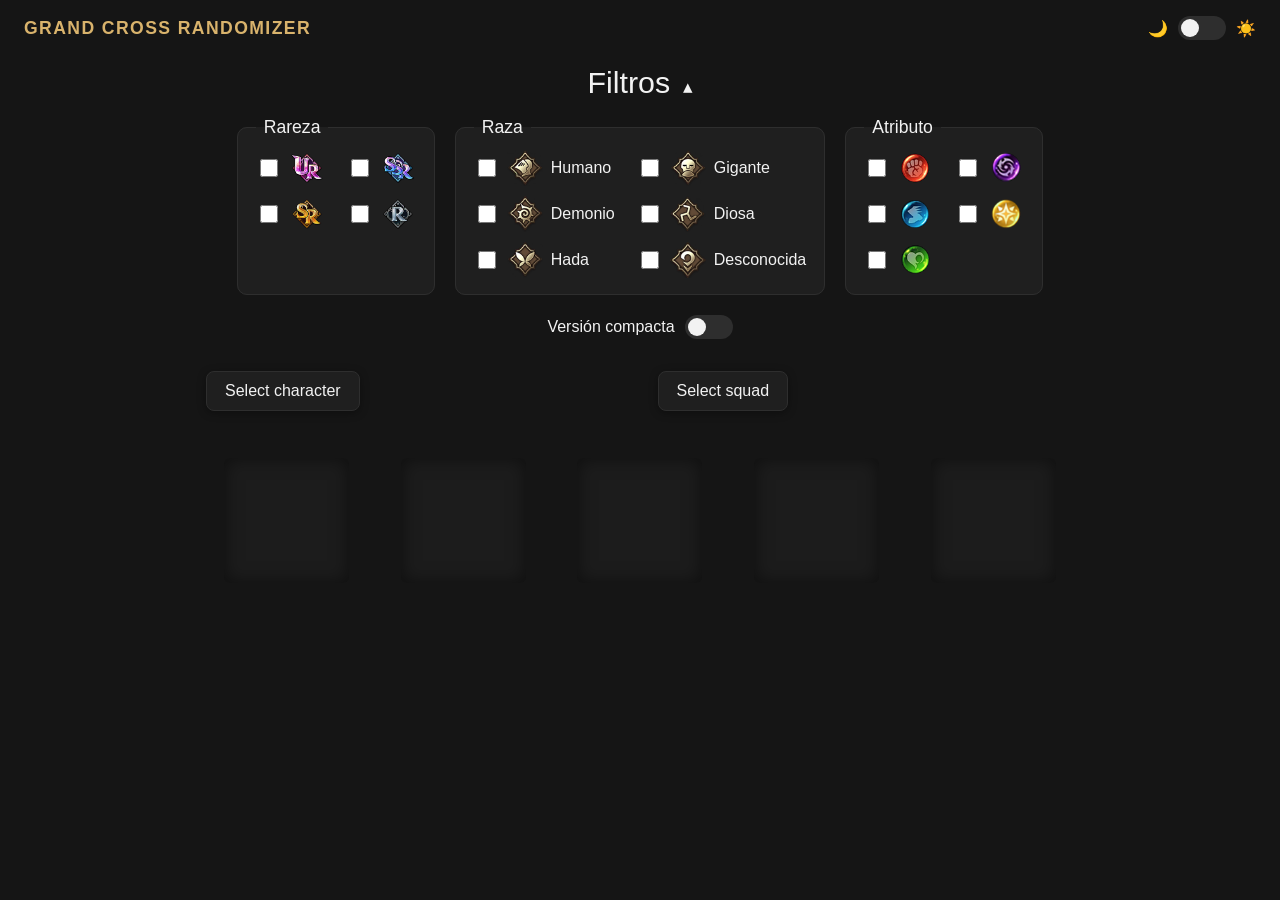
==== index.html @ ba26edfc "Mover archivos a la raiz" ====
<!DOCTYPE html>
<html lang="es" data-theme="dark">
<head>
  <meta charset="UTF-8">
  <meta name="viewport" content="width=device-width, initial-scale=1">
  <title>SDS Grand Cross Randomizer</title>
  <link rel="icon" href="data:image/svg+xml,%3Csvg xmlns=%27http://www.w3.org/2000/svg%27 viewBox=%270 0 32 32%27%3E%3Ccircle cx=%2716%27 cy=%2716%27 r=%2714%27 fill=%27%23d9b36c%27/%3E%3C/svg%3E">
  <link rel="stylesheet" href="css/styles.css">
  <!-- type="module" permite usar import/export en main.js -->
  <script type="module" src="js/main.js" defer></script>
</head>
<body>
  <header class="topbar">
    <h1>Grand Cross Randomizer</h1>
    <label class="theme-switch" title="Cambiar tema">
      <span aria-hidden="true">🌙</span>
      <input type="checkbox" id="theme-toggle" aria-label="Modo claro">
      <span class="slider"></span>
      <span aria-hidden="true">☀️</span>
    </label>
  </header>

  <main>
    <!-- Panel de filtros (las casillas se generan desde js/ui.js) -->
    <section>
      <button id="filters-toggle" class="filters-heading" aria-expanded="true">
        Filtros <span class="chevron">▴</span>
      </button>
      <div id="filters-panel" class="filters-panel">
        <fieldset class="filter-group" id="filter-grade"><legend>Rareza</legend></fieldset>
        <fieldset class="filter-group" id="filter-race"><legend>Raza</legend></fieldset>
        <fieldset class="filter-group" id="filter-attribute"><legend>Atributo</legend></fieldset>
      </div>
    </section>

    <label class="compact-row">
      <span>Versión compacta</span>
      <input type="checkbox" id="compact-toggle">
      <span class="slider"></span>
    </label>

    <!-- Fila de botones: comodín a la izquierda, escuadrón a la derecha -->
    <div class="actions">
      <button id="wildcard-btn" class="btn">Select character</button>
      <button id="squad-btn" class="btn">Select squad</button>
    </div>

    <p id="notice" class="notice" role="status" aria-live="polite"></p>

    <!-- 5 casillas: la primera es el comodín, las otras 4 son los slots 1 a 4 -->
    <div id="team" class="team"></div>
  </main>
</body>
</html>
---- css/styles.css ----
/* Colores del tema: cambian según data-theme en <html> */
:root {
  --bg: #151515;
  --panel: #1f1f1f;
  --panel-border: #2e2e2e;
  --text: #f2f2f2;
  --muted: #9a9a9a;
  --accent: #d9b36c;
  --card-empty: #1c1c1c;
}
:root[data-theme="light"] {
  --bg: #f4f1ea;
  --panel: #ffffff;
  --panel-border: #ddd5c4;
  --text: #1f1b14;
  --muted: #6b6558;
  --accent: #a8741a;
  --card-empty: #e8e2d4;
}

* { box-sizing: border-box; }

body {
  margin: 0;
  min-height: 100vh;
  background: var(--bg);
  color: var(--text);
  font-family: 'Segoe UI', Roboto, Helvetica, Arial, sans-serif;
}

/* ---------- Barra superior ---------- */
.topbar {
  display: flex;
  justify-content: space-between;
  align-items: center;
  padding: 16px 24px;
}
.topbar h1 {
  margin: 0;
  font-size: 1.1rem;
  letter-spacing: 0.08em;
  text-transform: uppercase;
  color: var(--accent);
}

main {
  max-width: 900px;
  margin: 0 auto;
  padding: 0 16px 48px;
  display: flex;
  flex-direction: column;
  align-items: center;
}

/* ---------- Interruptores (tema y compacta) ---------- */
.theme-switch, .compact-row {
  display: flex;
  align-items: center;
  gap: 10px;
  cursor: pointer;
  position: relative;
}
.theme-switch input, .compact-row input {
  position: absolute;
  opacity: 0;
  width: 0;
  height: 0;
}
.slider {
  width: 48px;
  height: 24px;
  border-radius: 12px;
  background: var(--panel-border);
  position: relative;
  transition: background 0.2s;
}
.slider::after {
  content: '';
  position: absolute;
  top: 3px;
  left: 3px;
  width: 18px;
  height: 18px;
  border-radius: 50%;
  background: var(--text);
  transition: transform 0.2s;
}
input:checked + .slider { background: var(--accent); }
input:checked + .slider::after { transform: translateX(24px); }
input:focus-visible + .slider { outline: 2px solid var(--accent); outline-offset: 2px; }

.compact-row { margin: 20px 0 8px; }

/* ---------- Filtros ---------- */
.filters-heading {
  display: block;
  margin: 8px auto 16px;
  background: none;
  border: none;
  color: var(--text);
  font-size: 1.9rem;
  cursor: pointer;
}
.chevron { font-size: 1.2rem; margin-left: 4px; }

.filters-panel {
  display: flex;
  flex-wrap: wrap;
  justify-content: center;
  gap: 16px;
}
.filters-panel.hidden { display: none; }

.filter-group {
  background: var(--panel);
  border: 1px solid var(--panel-border);
  border-radius: 10px;
  padding: 12px 18px 16px;
  display: grid;
  grid-template-columns: repeat(2, auto);
  gap: 10px 22px;
  align-content: start;
  min-width: 150px;
}
.filter-group legend {
  padding: 0 8px;
  font-size: 1.1rem;
  color: var(--text);
}
#filter-race { grid-template-columns: repeat(2, auto); }

.filter-option {
  display: flex;
  align-items: center;
  gap: 8px;
  cursor: pointer;
}
.filter-option img { width: 36px; height: 36px; object-fit: contain; }
.filter-option input { width: 18px; height: 18px; accent-color: var(--accent); cursor: pointer; }

/* ---------- Botones principales ---------- */
.actions {
  width: 100%;
  display: flex;
  justify-content: space-between;
  align-items: center;
  margin-top: 24px;
  gap: 12px;
}
.btn {
  background: var(--panel);
  color: var(--text);
  border: 1px solid var(--panel-border);
  border-radius: 8px;
  padding: 10px 18px;
  font-size: 1rem;
  cursor: pointer;
  box-shadow: 0 2px 8px rgba(0, 0, 0, 0.35);
  transition: transform 0.1s, border-color 0.2s;
}
.btn:hover { border-color: var(--accent); }
.btn:active { transform: translateY(1px); }
/* El botón del escuadrón queda centrado bajo los 4 slots */
#squad-btn { margin: 0 auto; }

.notice {
  min-height: 1.4em;
  margin: 14px 0 0;
  color: var(--accent);
  font-size: 0.95rem;
  text-align: center;
}

/* ---------- Equipo ---------- */
.team {
  width: 100%;
  display: grid;
  grid-template-columns: repeat(5, minmax(0, 1fr));
  gap: 16px;
  margin-top: 12px;
}
.card-wrapper {
  display: flex;
  flex-direction: column;
  align-items: center;
  gap: 8px;
}
.card {
  width: 100%;
  max-width: 125px;
  aspect-ratio: 1;
  border-radius: 6px;
  overflow: hidden;
  background: var(--card-empty);
}
.card img { width: 100%; height: 100%; display: block; }
.card.empty { box-shadow: inset 0 0 18px rgba(0, 0, 0, 0.5); }

.card-name {
  margin: 0;
  min-height: 3.6em;
  width: 100%;
  max-width: 125px;
  font-size: 0.85rem;
  line-height: 1.2;
  color: var(--text);
  overflow-wrap: anywhere;
}
.team.compact .card-name { display: none; }

.reroll {
  width: 44px;
  height: 44px;
  border-radius: 8px;
  border: 1px solid var(--panel-border);
  background: var(--panel);
  cursor: pointer;
  display: grid;
  place-items: center;
}
.reroll:hover { border-color: var(--accent); }
.reroll img { width: 22px; height: 22px; }
:root[data-theme="light"] .reroll img { filter: invert(1); }

/* ---------- Pantallas pequeñas ---------- */
@media (max-width: 640px) {
  .team { grid-template-columns: repeat(3, minmax(0, 1fr)); }
  .actions { flex-direction: column; }
  #squad-btn { margin: 0; }
}
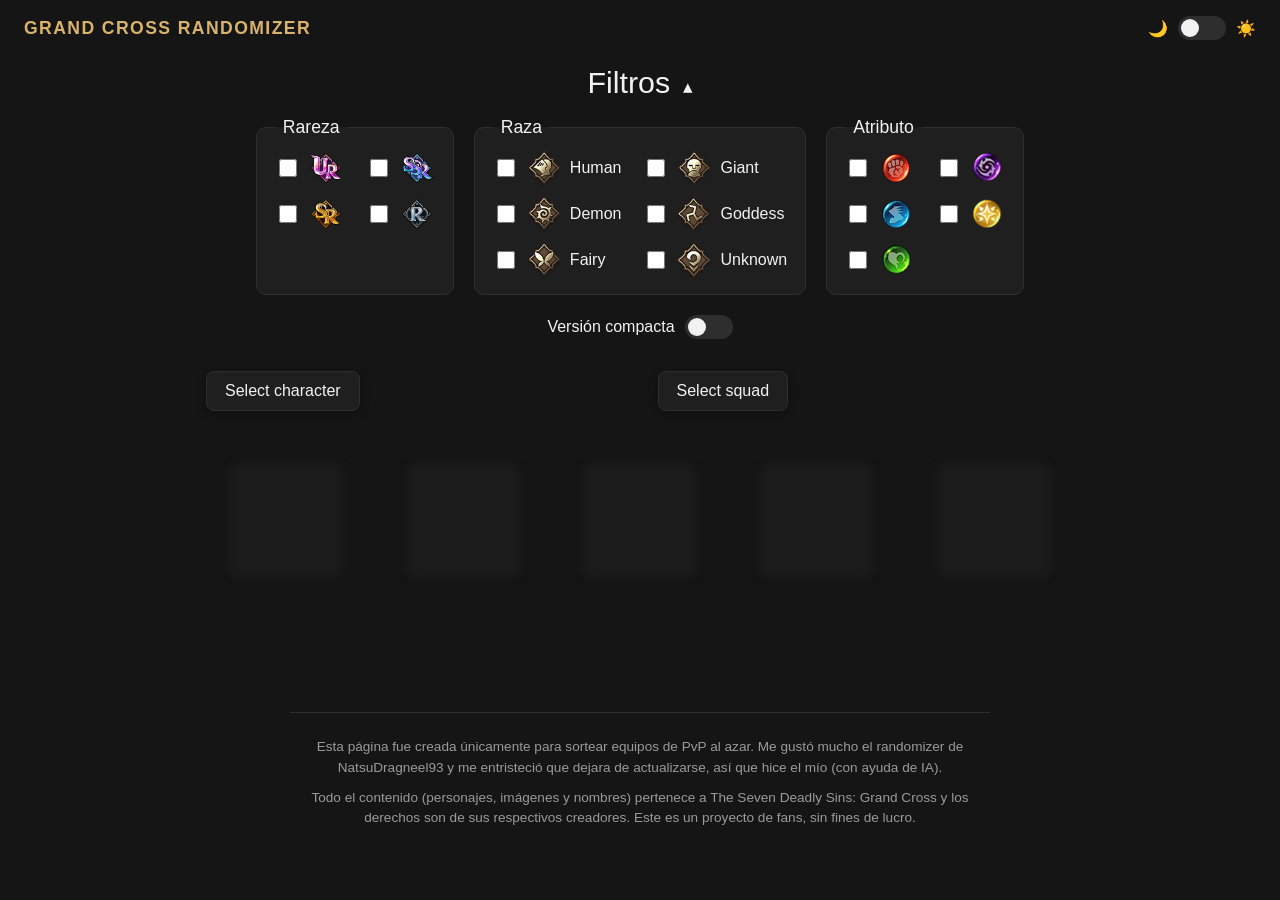
==== commit 9bef0d2d: "Nota al pie" ====
--- a/index.html
+++ b/index.html
@@ -50,5 +50,18 @@
     <!-- 5 casillas: la primera es el comodín, las otras 4 son los slots 1 a 4 -->
     <div id="team" class="team"></div>
   </main>
+
+  <footer class="site-footer">
+    <p>
+      Esta página fue creada únicamente para sortear equipos de PvP al azar.
+      Me gustó mucho el randomizer de NatsuDragneel93 y me entristeció que
+      dejara de actualizarse, así que hice el mío (con ayuda de IA).
+    </p>
+    <p>
+      Todo el contenido (personajes, imágenes y nombres) pertenece a
+      The Seven Deadly Sins: Grand Cross y los derechos son de sus
+      respectivos creadores. Este es un proyecto de fans, sin fines de lucro.
+    </p>
+  </footer>
 </body>
 </html>
--- a/css/styles.css
+++ b/css/styles.css
@@ -228,3 +228,16 @@
   .actions { flex-direction: column; }
   #squad-btn { margin: 0; }
 }
+
+/* ---------- Pie de página ---------- */
+.site-footer {
+  max-width: 700px;
+  margin: 24px auto 0;
+  padding: 24px 16px 32px;
+  border-top: 1px solid var(--panel-border);
+  text-align: center;
+  font-size: 0.85rem;
+  line-height: 1.5;
+  color: var(--muted);
+}
+.site-footer p { margin: 0 0 10px; }
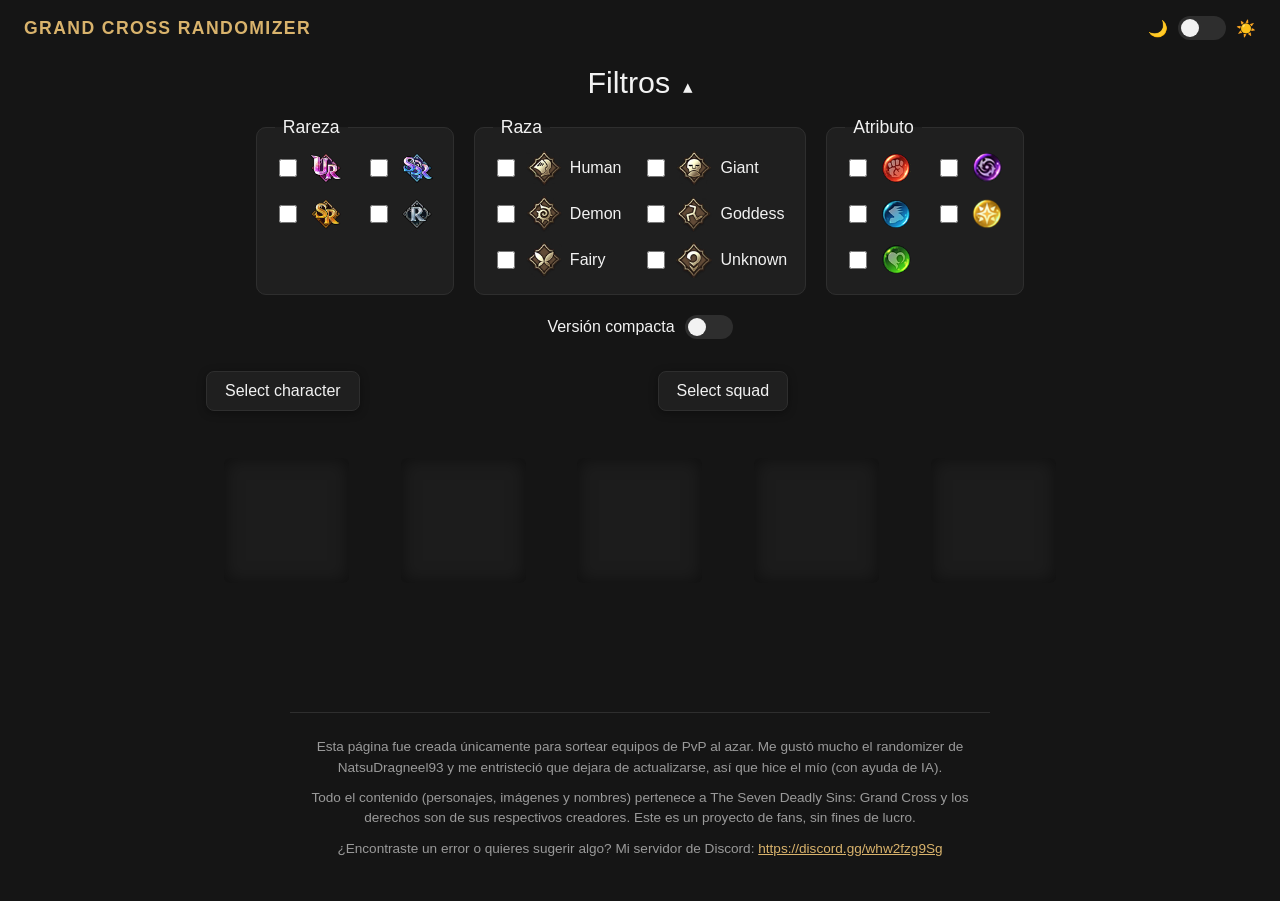
==== commit 05ff553f: "Errores" ====
--- a/index.html
+++ b/index.html
@@ -62,6 +62,10 @@
       The Seven Deadly Sins: Grand Cross y los derechos son de sus
       respectivos creadores. Este es un proyecto de fans, sin fines de lucro.
     </p>
+    <p>
+      ¿Encontraste un error o quieres sugerir algo? Mi servidor de Discord:
+      <a href="https://discord.gg/whw2fzg9Sg" target="_blank" rel="noopener noreferrer">https://discord.gg/whw2fzg9Sg</a>
+    </p>
   </footer>
 </body>
 </html>
--- a/css/styles.css
+++ b/css/styles.css
@@ -241,3 +241,4 @@
   color: var(--muted);
 }
 .site-footer p { margin: 0 0 10px; }
+.site-footer a { color: var(--accent); }
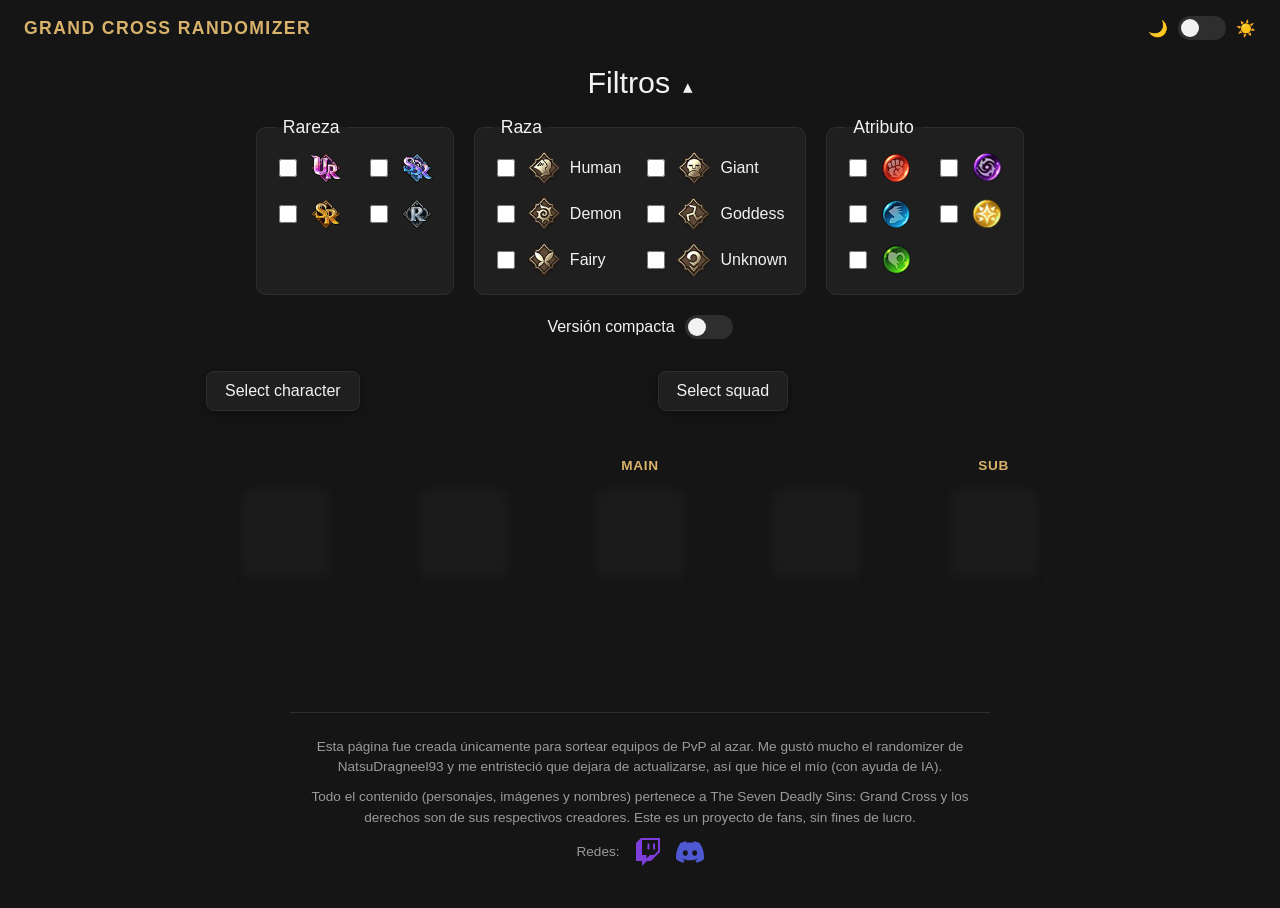
==== commit 2b66fd22: "Diseño" ====
--- a/index.html
+++ b/index.html
@@ -62,9 +62,16 @@
       The Seven Deadly Sins: Grand Cross y los derechos son de sus
       respectivos creadores. Este es un proyecto de fans, sin fines de lucro.
     </p>
-    <p>
-      ¿Encontraste un error o quieres sugerir algo? Mi servidor de Discord:
-      <a href="https://discord.gg/whw2fzg9Sg" target="_blank" rel="noopener noreferrer">https://discord.gg/whw2fzg9Sg</a>
+    <p class="socials">
+      <span>Redes:</span>
+      <a href="https://www.twitch.tv/rhynger_pro" target="_blank" rel="noopener noreferrer"
+         title="Mi canal de Twitch" aria-label="Twitch">
+        <svg viewBox="0 0 24 24" role="img" aria-hidden="true" fill="#9146FF"><path d="M11.571 4.714h1.715v5.143H11.57zm4.715 0H18v5.143h-1.714zM6 0L1.714 4.286v15.428h5.143V24l4.286-4.286h3.428L22.286 12V0zm14.571 11.143l-3.428 3.428h-3.43l-3 3v-3H6.857V1.714h13.714Z"/></svg>
+      </a>
+      <a href="https://discord.gg/whw2fzg9Sg" target="_blank" rel="noopener noreferrer"
+         title="Mi servidor de Discord (errores y sugerencias)" aria-label="Discord">
+        <svg viewBox="0 0 24 24" role="img" aria-hidden="true" fill="#5865F2"><path d="M20.317 4.3698a19.7913 19.7913 0 00-4.8851-1.5152.0741.0741 0 00-.0785.0371c-.211.3753-.4447.8648-.6083 1.2495-1.8447-.2762-3.68-.2762-5.4868 0-.1636-.3933-.4058-.8742-.6177-1.2495a.077.077 0 00-.0785-.037 19.7363 19.7363 0 00-4.8852 1.515.0699.0699 0 00-.0321.0277C.5334 9.0458-.319 13.5799.0992 18.0578a.0824.0824 0 00.0312.0561c2.0528 1.5076 4.0413 2.4228 5.9929 3.0294a.0777.0777 0 00.0842-.0276c.4616-.6304.8731-1.2952 1.226-1.9942a.076.076 0 00-.0416-.1057c-.6528-.2476-1.2743-.5495-1.8722-.8923a.077.077 0 01-.0076-.1277c.1258-.0943.2517-.1923.3718-.2914a.0743.0743 0 01.0776-.0105c3.9278 1.7933 8.18 1.7933 12.0614 0a.0739.0739 0 01.0785.0095c.1202.099.246.1981.3728.2924a.077.077 0 01-.0066.1276 12.2986 12.2986 0 01-1.873.8914.0766.0766 0 00-.0407.1067c.3604.698.7719 1.3628 1.225 1.9932a.076.076 0 00.0842.0286c1.961-.6067 3.9495-1.5219 6.0023-3.0294a.077.077 0 00.0313-.0552c.5004-5.177-.8382-9.6739-3.5485-13.6604a.061.061 0 00-.0312-.0286zM8.02 15.3312c-1.1825 0-2.1569-1.0857-2.1569-2.419 0-1.3332.9555-2.4189 2.157-2.4189 1.2108 0 2.1757 1.0952 2.1568 2.419 0 1.3332-.9555 2.4189-2.1569 2.4189zm7.9748 0c-1.1825 0-2.1569-1.0857-2.1569-2.419 0-1.3332.9554-2.4189 2.1569-2.4189 1.2108 0 2.1757 1.0952 2.1568 2.419 0 1.3332-.946 2.4189-2.1568 2.4189Z"/></svg>
+      </a>
     </p>
   </footer>
 </body>
--- a/css/styles.css
+++ b/css/styles.css
@@ -7,6 +7,7 @@
   --muted: #9a9a9a;
   --accent: #d9b36c;
   --card-empty: #1c1c1c;
+  --card-size: 100px; /* tamaño de las imágenes de personajes: cámbialo aquí */
 }
 :root[data-theme="light"] {
   --bg: #f4f1ea;
@@ -187,7 +188,7 @@
 }
 .card {
   width: 100%;
-  max-width: 125px;
+  max-width: var(--card-size);
   aspect-ratio: 1;
   border-radius: 6px;
   overflow: hidden;
@@ -200,7 +201,7 @@
   margin: 0;
   min-height: 3.6em;
   width: 100%;
-  max-width: 125px;
+  max-width: var(--card-size);
   font-size: 0.85rem;
   line-height: 1.2;
   color: var(--text);
@@ -242,3 +243,25 @@
 }
 .site-footer p { margin: 0 0 10px; }
 .site-footer a { color: var(--accent); }
+
+/* Título arriba de los slots (Main / Sub) */
+.slot-label {
+  min-height: 1.2em;
+  font-size: 0.85rem;
+  font-weight: 600;
+  letter-spacing: 0.05em;
+  text-transform: uppercase;
+  color: var(--accent);
+}
+
+/* Redes (Twitch / Discord) */
+.socials {
+  display: flex;
+  align-items: center;
+  justify-content: center;
+  gap: 14px;
+}
+.socials svg { width: 28px; height: 28px; display: block; transition: transform 0.15s, opacity 0.15s; }
+.socials a { opacity: 0.85; }
+.socials a:hover, .socials a:focus-visible { opacity: 1; }
+.socials a:hover svg { transform: scale(1.12); }
